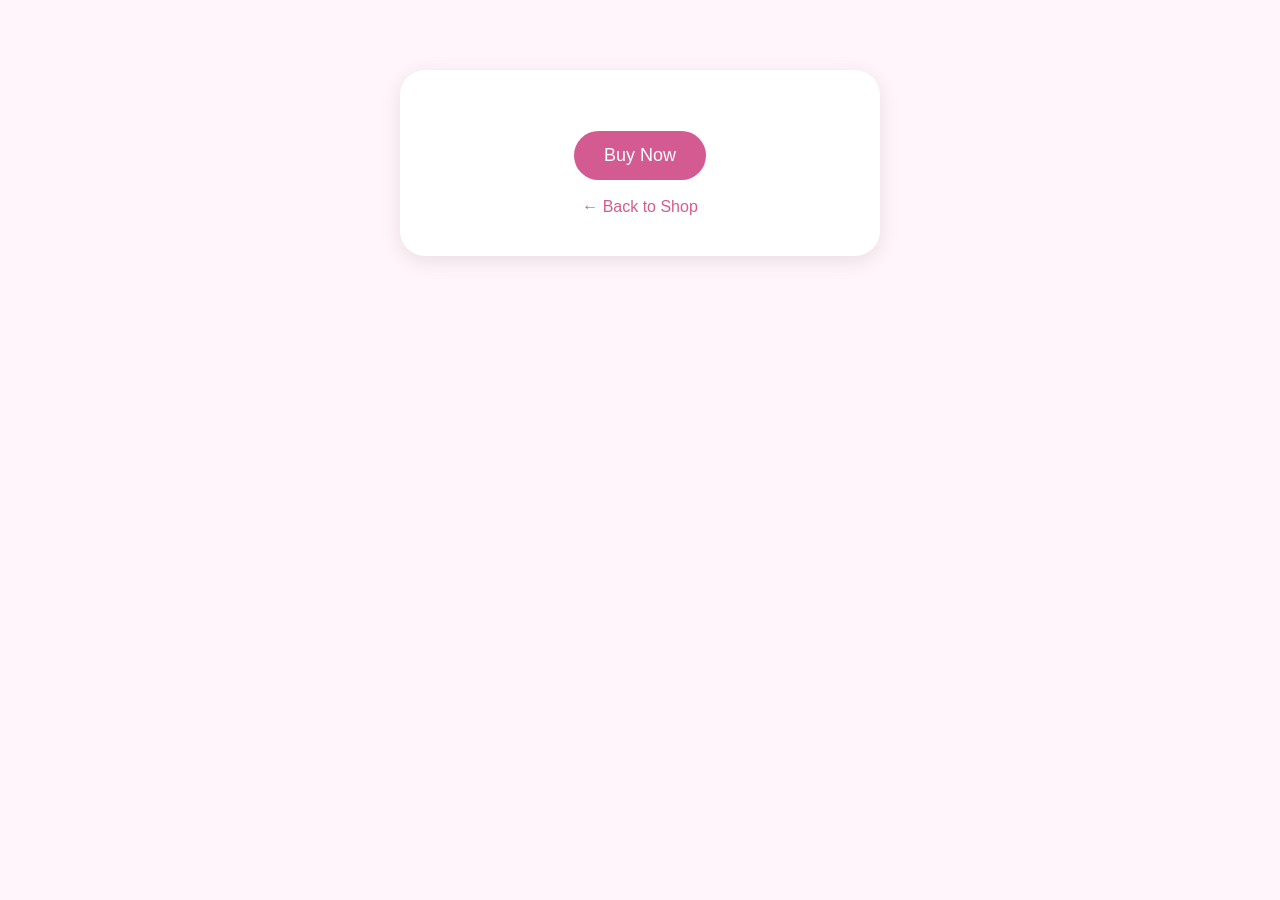
==== product.html @ 44ab1419 "Add files via upload" ====
<!DOCTYPE html>
<html>
<head>
    <title>Product</title>
    <link rel="stylesheet" href="style.css">
</head>

<body>

    <div class="product-page">

        <div id="product-image" class="big-image"></div>

        <h1 id="product-name"></h1>

        <h2 id="product-price"></h2>

        <p id="product-description"></p>

        <button class="buy-button">Buy Now</button>

        <br><br>

        <a href="index.html">← Back to Shop</a>

    </div>

    <script src="script.js"></script>

</body>
</html>
---- style.css ----
body {
    margin: 0;
    background: #fff5fa;
    font-family: Arial, sans-serif;
    text-align: center;
}

h1 {
    color: #d45b91;
    margin-top: 40px;
}

p {
    color: #777;
}


/* Carousel visible area */

.carousel {
    width: 100%;
    overflow: hidden;
    margin-top: 50px;
}


/* Moving row */

.products {
    display: flex;
    gap: 25px;
    width: max-content;

    animation: moveRight 35s linear infinite;
}

.product:hover {
    transform: translateY(-10px);
    box-shadow: 0 10px 25px #decbd5;
}

.carousel:hover .products {
    animation-play-state: paused;
}

/* Product card */

.product {
    width: 200px;
    padding: 25px;

    background: white;
    border-radius: 20px;

    box-shadow: 0 5px 15px #eadde4;

    flex-shrink: 0;

    text-decoration: none;
    color: inherit;

    transition: transform 0.3s, box-shadow 0.3s;
}


/* Card hover */

.product:hover {
    transform: translateY(-10px);
    box-shadow: 0 10px 25px #decbd5;
}


/* Product image */

.product-image {
    font-size: 70px;
    margin-bottom: 15px;
}


/* Product name */

.product h2 {
    color: #555;
    font-size: 20px;
}


/* Price */

.product p {
    color: #d45b91;
    font-size: 18px;
    font-weight: bold;
}


/* Button */

.product button {
    background: #f3a6c7;
    border: none;
    padding: 10px 20px;
    border-radius: 20px;
    color: white;
    cursor: pointer;
}


/* Infinite movement */

@keyframes moveRight {

    0% {
        transform: translateX(-50%);
    }

    100% {
        transform: translateX(0);
    }

}

.product-page {
    background: white;
    width: 400px;
    margin: 70px auto;
    padding: 40px;
    border-radius: 25px;
    box-shadow: 0 5px 20px #eadde4;
}

.big-image {
    font-size: 120px;
}

.product-page h1 {
    margin-top: 20px;
}

.product-page h2 {
    color: #d45b91;
}

.product-page p {
    font-size: 18px;
    line-height: 1.6;
}

.buy-button {
    background: #d45b91;
    color: white;
    border: none;
    padding: 14px 30px;
    border-radius: 25px;
    font-size: 18px;
    cursor: pointer;
}

.product-page a {
    color: #d45b91;
    text-decoration: none;
}
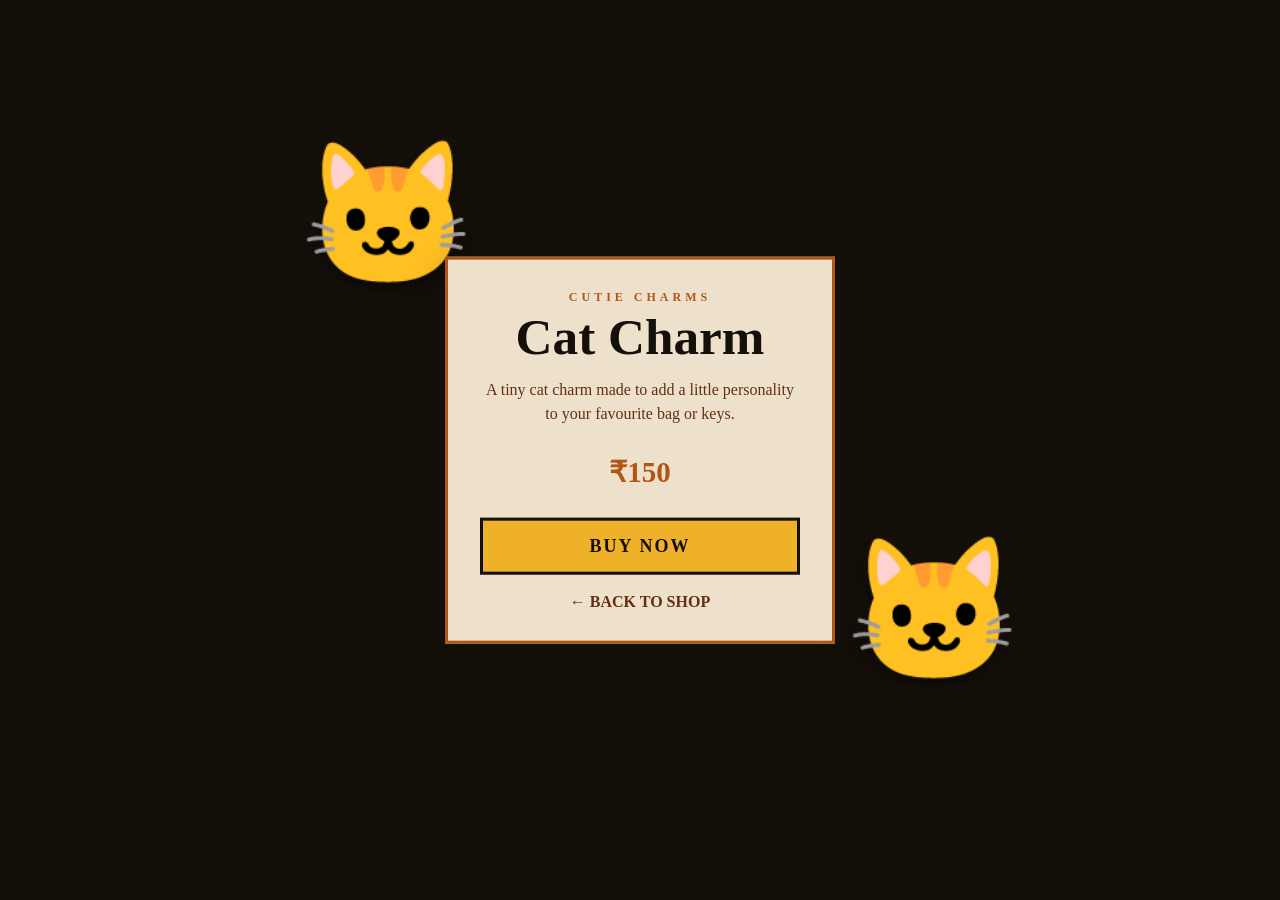
==== commit f2aebff6: "Update product.html" ====
--- a/product.html
+++ b/product.html
@@ -1,31 +1,32 @@
 <!DOCTYPE html>
-<html>
+<html lang="en">
 <head>
-    <title>Product</title>
+    <meta charset="UTF-8">
+    <meta name="viewport" content="width=device-width, initial-scale=1.0">
+    <title>Product | Cutie Charms</title>
     <link rel="stylesheet" href="style.css">
 </head>
+<body class="product-page">
 
-<body>
+    <main class="poster">
 
-    <div class="product-page">
+        <!-- These two image boxes sit exactly over the two yellow squares
+             in the uploaded floral background. -->
+        <div class="product-photo photo-one" id="photo-one"></div>
+        <div class="product-photo photo-two" id="photo-two"></div>
 
-        <div id="product-image" class="big-image"></div>
+        <section class="product-info">
+            <p class="small-title">CUTIE CHARMS</p>
+            <h1 id="product-name">Product</h1>
+            <p id="product-description"></p>
+            <p class="price" id="product-price"></p>
 
-        <h1 id="product-name"></h1>
+            <button id="buy-button">BUY NOW</button>
+            <a href="index.html">← BACK TO SHOP</a>
+        </section>
 
-        <h2 id="product-price"></h2>
-
-        <p id="product-description"></p>
-
-        <button class="buy-button">Buy Now</button>
-
-        <br><br>
-
-        <a href="index.html">← Back to Shop</a>
-
-    </div>
+    </main>
 
     <script src="script.js"></script>
-
 </body>
-</html>+</html>
--- a/style.css
+++ b/style.css
@@ -1,164 +1,406 @@
+* {
+    box-sizing: border-box;
+}
+
+:root {
+    --dark: #140f09;
+    --brown: #642f10;
+    --orange: #b25615;
+    --gold: #db891b;
+    --yellow: #efb12a;
+    --cream: #f6ead5;
+}
+
+/* ================= GENERAL ================= */
+
 body {
     margin: 0;
-    background: #fff5fa;
-    font-family: Arial, sans-serif;
+    font-family: Georgia, "Times New Roman", serif;
+}
+
+/* ================= PRODUCT PAGE ================= */
+
+.product-page {
+    min-height: 100vh;
+    background: var(--dark);
+}
+
+.poster {
+    width: 100%;
+    min-height: 100vh;
+    position: relative;
+    overflow: hidden;
+
+    background-image: url("product-background.png");
+    background-size: cover;
+    background-position: center top;
+    background-repeat: no-repeat;
+}
+
+.product-photo {
+    position: absolute;
+    overflow: hidden;
+    background: var(--dark);
+
+    display: flex;
+    align-items: center;
+    justify-content: center;
+}
+
+.photo-one {
+    left: 11.85%;
+    top: 13.5%;
+    width: 37%;
+    height: 21%;
+}
+
+.photo-two {
+    left: 54.1%;
+    top: 57.5%;
+    width: 37.8%;
+    height: 21.1%;
+}
+
+.product-photo img {
+    width: 100%;
+    height: 100%;
+    object-fit: cover;
+    display: block;
+}
+
+.product-emoji {
+    font-size: clamp(70px, 11vw, 150px);
+    line-height: 1;
+    filter: drop-shadow(0 8px 5px rgba(0, 0, 0, 0.35));
+}
+
+/* Product information card */
+
+.product-info {
+    position: absolute;
+    left: 50%;
+    top: 50%;
+    transform: translate(-50%, -50%);
+
+    width: min(390px, 43vw);
+    padding: 30px 32px;
+
     text-align: center;
-}
-
-h1 {
-    color: #d45b91;
-    margin-top: 40px;
-}
-
-p {
-    color: #777;
-}
-
-
-/* Carousel visible area */
+
+    background: rgba(246, 234, 213, 0.96);
+    border: 3px solid var(--orange);
+    box-shadow: 0 12px 30px rgba(20, 15, 9, 0.35);
+}
+
+.small-title {
+    margin: 0 0 8px;
+    color: var(--orange);
+    font-size: 12px;
+    font-weight: bold;
+    letter-spacing: 4px;
+}
+
+.product-info h1 {
+    margin: 0 0 14px;
+    color: var(--dark);
+    font-size: clamp(34px, 4vw, 55px);
+    line-height: 0.95;
+}
+
+.product-info p:not(.small-title):not(.price) {
+    color: var(--brown);
+    line-height: 1.5;
+    font-size: 16px;
+}
+
+.price {
+    color: var(--orange);
+    font-size: 29px;
+    font-weight: bold;
+}
+
+#buy-button {
+    width: 100%;
+    border: 3px solid var(--dark);
+    background: var(--yellow);
+    color: var(--dark);
+
+    padding: 15px;
+
+    font-family: inherit;
+    font-size: 18px;
+    font-weight: bold;
+    letter-spacing: 2px;
+
+    cursor: pointer;
+    transition: 0.2s;
+}
+
+#buy-button:hover {
+    background: var(--gold);
+    transform: scale(1.03);
+}
+
+.product-info a {
+    display: inline-block;
+    margin-top: 18px;
+
+    color: var(--brown);
+    text-decoration: none;
+    font-weight: bold;
+}
+
+.product-info a:hover {
+    color: var(--orange);
+}
+
+/* ================= SHOP HOME PAGE ================= */
+
+.hero {
+    text-align: center;
+    background: var(--dark);
+    color: var(--cream);
+
+    padding: 50px 20px;
+}
+
+.hero h1 {
+    margin: 0 0 10px;
+
+    color: var(--yellow);
+    font-size: 50px;
+}
+
+.hero p {
+    color: var(--cream);
+    font-size: 18px;
+}
+
+/* ================= PRODUCT CAROUSEL ================= */
 
 .carousel {
-    width: 100%;
     overflow: hidden;
-    margin-top: 50px;
-}
-
-
-/* Moving row */
+    background: var(--dark);
+    padding: 40px 0;
+}
 
 .products {
     display: flex;
     gap: 25px;
     width: max-content;
 
-    animation: moveRight 35s linear infinite;
+    animation: scrollProducts 30s linear infinite;
+}
+
+/* Pause carousel while hovering */
+
+.products:hover {
+    animation-play-state: paused;
+}
+
+.product {
+    width: 230px;
+    flex-shrink: 0;
+
+    background: var(--brown);
+    border: 2px solid var(--orange);
+
+    padding: 20px;
+
+    text-align: center;
+    text-decoration: none;
+    color: var(--cream);
+
+    transition: 0.2s;
 }
 
 .product:hover {
-    transform: translateY(-10px);
-    box-shadow: 0 10px 25px #decbd5;
-}
-
-.carousel:hover .products {
-    animation-play-state: paused;
-}
-
-/* Product card */
-
-.product {
-    width: 200px;
-    padding: 25px;
-
-    background: white;
-    border-radius: 20px;
-
-    box-shadow: 0 5px 15px #eadde4;
-
-    flex-shrink: 0;
-
-    text-decoration: none;
-    color: inherit;
-
-    transition: transform 0.3s, box-shadow 0.3s;
-}
-
-
-/* Card hover */
-
-.product:hover {
-    transform: translateY(-10px);
-    box-shadow: 0 10px 25px #decbd5;
-}
-
-
-/* Product image */
+    transform: translateY(-8px);
+    border-color: var(--yellow);
+}
 
 .product-image {
-    font-size: 70px;
-    margin-bottom: 15px;
-}
-
-
-/* Product name */
+    height: 180px;
+
+    display: flex;
+    align-items: center;
+    justify-content: center;
+
+    background: var(--dark);
+    font-size: 90px;
+}
 
 .product h2 {
-    color: #555;
+    color: var(--cream);
     font-size: 20px;
 }
 
-
-/* Price */
-
 .product p {
-    color: #d45b91;
+    color: var(--yellow);
     font-size: 18px;
     font-weight: bold;
 }
 
-
-/* Button */
-
 .product button {
-    background: #f3a6c7;
     border: none;
-    padding: 10px 20px;
-    border-radius: 20px;
-    color: white;
+    background: var(--yellow);
+    color: var(--dark);
+
+    padding: 10px 18px;
+
+    font-family: inherit;
+    font-weight: bold;
+
     cursor: pointer;
 }
 
-
-/* Infinite movement */
-
-@keyframes moveRight {
-
+.product button:hover {
+    background: var(--gold);
+}
+
+/* Carousel animation */
+
+@keyframes scrollProducts {
+    from {
+        transform: translateX(0);
+    }
+
+    to {
+        transform: translateX(-50%);
+    }
+}
+
+/* ================= CORNER VINES ================= */
+
+.corner-vine {
+    position: fixed;
+    top: 0;
+
+    width: 300px;
+    height: auto;
+
+    z-index: 1000;
+    pointer-events: none;
+
+    transform-origin: top center;
+
+    animation: vineGrow 3s ease-out forwards;
+}
+
+/* Right vine */
+
+.right-vine {
+    right: 0;
+}
+
+/* Left vine */
+
+.left-vine {
+    left: 0;
+    right: auto;
+
+    transform: scaleX(-1);
+}
+
+/* Vine animation */
+
+@keyframes vineGrow {
     0% {
-        transform: translateX(-50%);
+        clip-path: inset(0 0 100% 0);
+        transform: scaleY(0.15);
+        opacity: 0;
+    }
+
+    20% {
+        opacity: 1;
+    }
+
+    45% {
+        clip-path: inset(0 0 65% 0);
+        transform: scaleY(0.65);
+    }
+
+    70% {
+        clip-path: inset(0 0 30% 0);
+        transform: scaleY(1.03);
+    }
+
+    85% {
+        transform: scaleY(0.98);
     }
 
     100% {
-        transform: translateX(0);
-    }
-
-}
-
-.product-page {
-    background: white;
-    width: 400px;
-    margin: 70px auto;
-    padding: 40px;
-    border-radius: 25px;
-    box-shadow: 0 5px 20px #eadde4;
-}
-
-.big-image {
-    font-size: 120px;
-}
-
-.product-page h1 {
-    margin-top: 20px;
-}
-
-.product-page h2 {
-    color: #d45b91;
-}
-
-.product-page p {
-    font-size: 18px;
-    line-height: 1.6;
-}
-
-.buy-button {
-    background: #d45b91;
-    color: white;
-    border: none;
-    padding: 14px 30px;
-    border-radius: 25px;
-    font-size: 18px;
-    cursor: pointer;
-}
-
-.product-page a {
-    color: #d45b91;
-    text-decoration: none;
-}+        clip-path: inset(0 0 0 0);
+        transform: scaleY(1);
+        opacity: 1;
+    }
+}
+
+/* ================= FOOTER ================= */
+
+.site-footer {
+    text-align: center;
+
+    padding: 40px 20px;
+
+    background: var(--dark);
+    color: var(--cream);
+}
+
+.footer-flower {
+    font-size: 35px;
+}
+
+.footer-note {
+    color: var(--yellow);
+}
+
+/* ================= MOBILE ================= */
+
+@media (max-width: 700px) {
+
+    .poster {
+        min-height: 900px;
+        background-size: auto 100%;
+        background-position: center top;
+    }
+
+    .product-info {
+        width: 58vw;
+        padding: 22px 16px;
+    }
+
+    .product-info h1 {
+        font-size: 30px;
+    }
+
+    .product-info p:not(.small-title):not(.price) {
+        font-size: 13px;
+    }
+
+    .price {
+        font-size: 23px;
+    }
+
+    #buy-button {
+        padding: 11px;
+        font-size: 14px;
+    }
+
+    .product {
+        width: 190px;
+    }
+
+    .product-image {
+        height: 150px;
+        font-size: 70px;
+    }
+
+    .hero h1 {
+        font-size: 38px;
+    }
+
+    .corner-vine {
+        width: 200px;
+    }
+}
